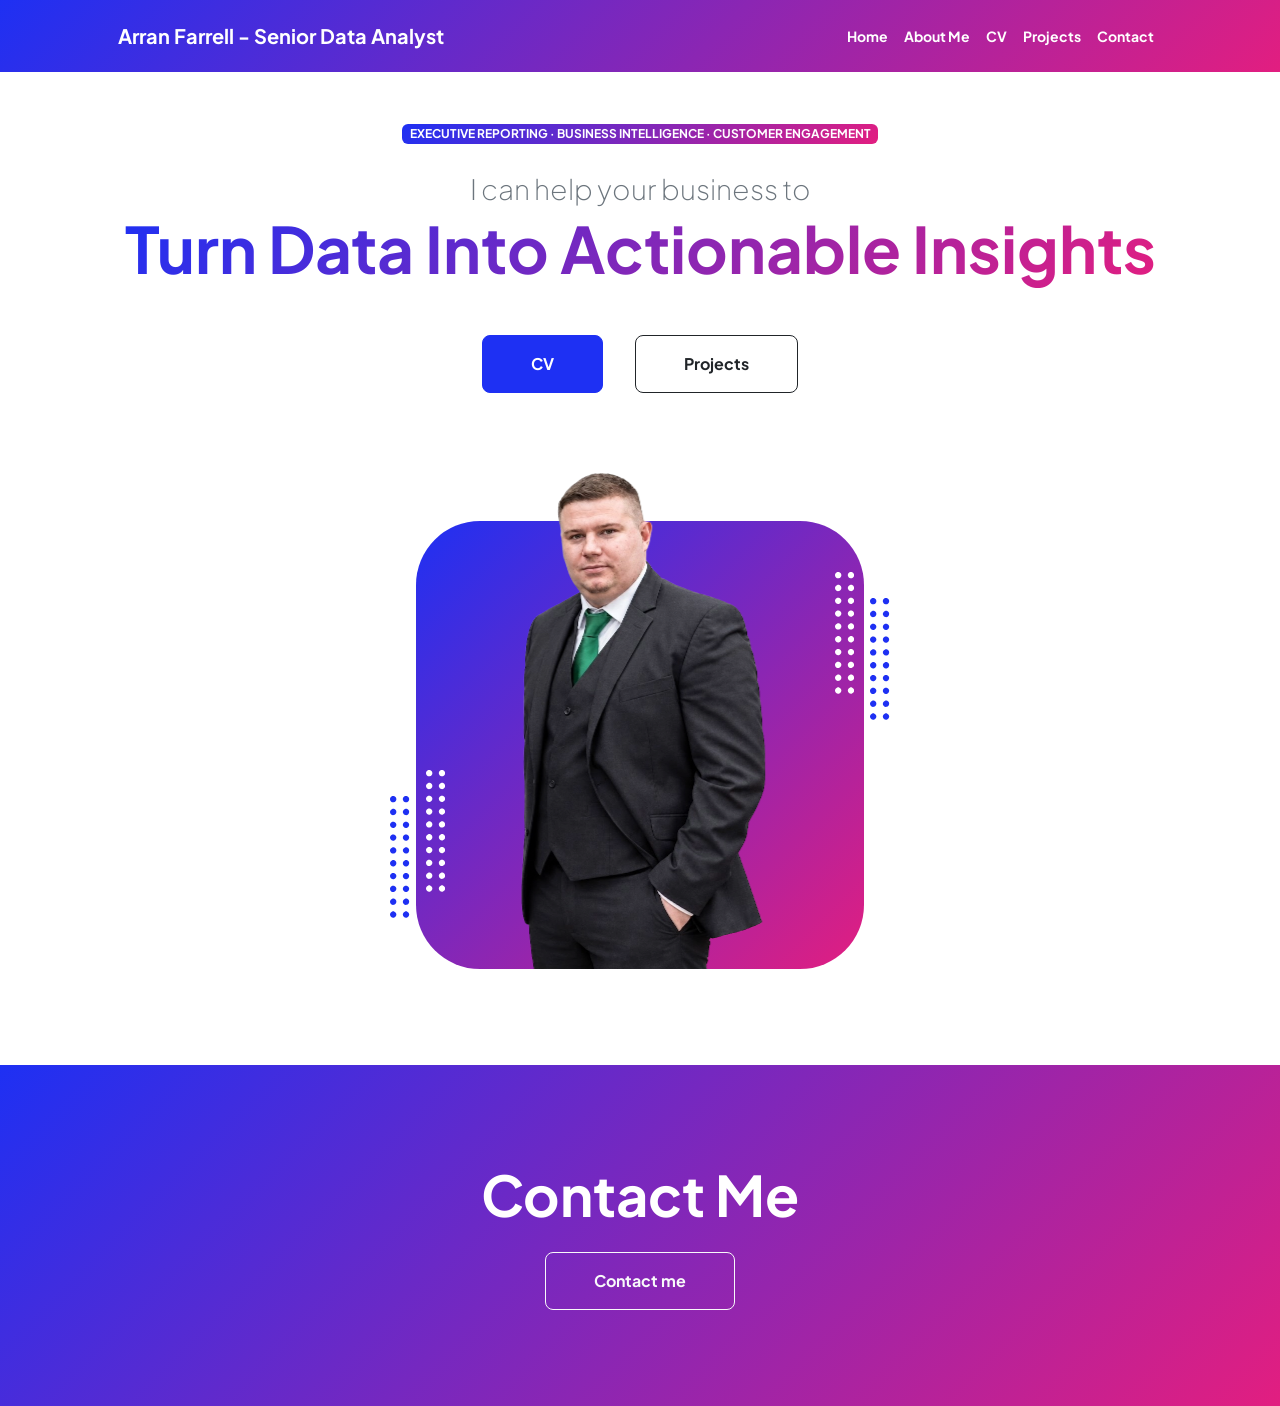
==== index.html @ 047efb30 "Phone fix" ====
<!DOCTYPE html>
<html lang="en">
    <head>
        <meta charset="utf-8" />
        <meta name="viewport" content="width=device-width, initial-scale=1, shrink-to-fit=no" />
        <meta name="description" content="" />
        <meta name="author" content="" />
        <title>Arran Farrell - Senior Data Analyst</title>
        <!-- Favicon-->
        <link rel="icon" type="image/x-icon" href="assets/favicon.ico" />
        <!-- Custom Google font-->
        <link rel="preconnect" href="https://fonts.googleapis.com" />
        <link rel="preconnect" href="https://fonts.gstatic.com" crossorigin />
        <link href="https://fonts.googleapis.com/css2?family=Plus+Jakarta+Sans:wght@100;200;300;400;500;600;700;800;900&amp;display=swap" rel="stylesheet" />
        <!-- Bootstrap icons-->
        <link href="https://cdn.jsdelivr.net/npm/bootstrap-icons@1.8.1/font/bootstrap-icons.css" rel="stylesheet" />
        <!-- Core theme CSS (includes Bootstrap)-->
        <link href="css/styles.css" rel="stylesheet" />
    </head>
    <body class="d-flex flex-column h-100">
        <main class="flex-shrink-0">
            <!-- Navigation-->
            <nav class="navbar navbar-expand-lg navbar-light bg-white py-3">
                <div class="container px-5">
                    <a class="navbar-brand" href="index.html"><span class="fw-bolder text-white">Arran Farrell - Senior Data Analyst</span></a>
                    <button class="navbar-toggler" type="button" data-bs-toggle="collapse" data-bs-target="#navbarSupportedContent" aria-controls="navbarSupportedContent" aria-expanded="false" aria-label="Toggle navigation"><span class="navbar-toggler-icon"></span></button>
                    <div class="collapse navbar-collapse" id="navbarSupportedContent">
                        <ul class="navbar-nav ms-auto mb-2 mb-lg-0 small fw-bolder">
                            <li class="nav-item"><a class="nav-link" href="index.html">Home</a></li>
                            <li class="nav-item"><a class="nav-link" href="About Me.html">About Me</a></li>
                            <li class="nav-item"><a class="nav-link" href="cv.html">CV</a></li>
                            <li class="nav-item"><a class="nav-link" href="projects.html">Projects</a></li>
                            <li class="nav-item"><a class="nav-link" href="contact.html">Contact</a></li>
                        </ul>
                    </div>
                </div>
            </nav>
            <!-- Header-->
            <header class="py-5">
                <div class="container px-5 pb-5">
                    <div class="row gx-5 align-items-center">
                        <div class="col-xxl-5">
                            <!-- Header text content-->
                            <div class="text-center text-xxl-start">
                                <div class="badge bg-gradient-primary-to-secondary text-white mb-4 text-wrap"><div class="text-uppercase">Executive Reporting &middot; Business Intelligence &middot; Customer Engagement</div></div>
                                <div class="fs-3 fw-light text-muted">I can help your business to</div>
                                <h1 class="display-3 fw-bolder mb-5"><span class="text-gradient d-inline">Turn Data Into Actionable Insights</span></h1>
                                <div class="d-grid gap-3 d-sm-flex justify-content-sm-center justify-content-xxl-start mb-3">
                                    <a class="btn btn-primary btn-lg px-5 py-3 me-sm-3 fs-6 fw-bolder" href="cv.html">CV</a>
                                    <a class="btn btn-outline-dark btn-lg px-5 py-3 fs-6 fw-bolder" href="projects.html">Projects</a>
                                </div>
                            </div>
                        </div>
                        <div class="col-xxl-7">
                            <!-- Header profile picture-->
                            <div class="d-flex justify-content-center mt-5 mt-xxl-0">
                                <div class="profile bg-gradient-primary-to-secondary">
                                    <!-- TIP: For best results, use a photo with a transparent background like the demo example below-->
                                    <!-- Watch a tutorial on how to do this on YouTube (link)-->
                                    <img class="profile-img" src="assets/profile.png" alt="..." />
                                    <div class="dots-1">
                                        <!-- SVG Dots-->
                                        <svg version="1.1" xmlns="http://www.w3.org/2000/svg" xmlns:xlink="http://www.w3.org/1999/xlink" x="0px" y="0px" viewBox="0 0 191.6 1215.4" style="enable-background: new 0 0 191.6 1215.4" xml:space="preserve">
                                            <g transform="translate(0.000000,1280.000000) scale(0.100000,-0.100000)">
                                                <path d="M227.7,12788.6c-105-35-200-141-222-248c-43-206,163-412,369-369c155,32,275,190,260,339c-11,105-90,213-190,262        C383.7,12801.6,289.7,12808.6,227.7,12788.6z"></path>
                                                <path d="M1507.7,12788.6c-151-50-253-216-222-362c25-119,136-230,254-255c194-41,395,142,375,339c-11,105-90,213-190,262        C1663.7,12801.6,1569.7,12808.6,1507.7,12788.6z"></path>
                                                <path d="M227.7,11508.6c-105-35-200-141-222-248c-43-206,163-412,369-369c155,32,275,190,260,339c-11,105-90,213-190,262        C383.7,11521.6,289.7,11528.6,227.7,11508.6z"></path>
                                                <path d="M1507.7,11508.6c-151-50-253-216-222-362c25-119,136-230,254-255c194-41,395,142,375,339c-11,105-90,213-190,262        C1663.7,11521.6,1569.7,11528.6,1507.7,11508.6z"></path>
                                                <path d="M227.7,10228.6c-105-35-200-141-222-248c-43-206,163-412,369-369c155,32,275,190,260,339c-11,105-90,213-190,262        C383.7,10241.6,289.7,10248.6,227.7,10228.6z"></path>
                                                <path d="M1507.7,10228.6c-105-35-200-141-222-248c-43-206,163-412,369-369c155,32,275,190,260,339c-11,105-90,213-190,262        C1663.7,10241.6,1569.7,10248.6,1507.7,10228.6z"></path>
                                                <path d="M227.7,8948.6c-105-35-200-141-222-248c-43-206,163-412,369-369c155,32,275,190,260,339c-11,105-90,213-190,262        C383.7,8961.6,289.7,8968.6,227.7,8948.6z"></path>
                                                <path d="M1507.7,8948.6c-105-35-200-141-222-248c-43-206,163-412,369-369c155,32,275,190,260,339c-11,105-90,213-190,262        C1663.7,8961.6,1569.7,8968.6,1507.7,8948.6z"></path>
                                                <path d="M227.7,7668.6c-105-35-200-141-222-248c-43-206,163-412,369-369c155,32,275,190,260,339c-11,105-90,213-190,262        C383.7,7681.6,289.7,7688.6,227.7,7668.6z"></path>
                                                <path d="M1507.7,7668.6c-105-35-200-141-222-248c-43-206,163-412,369-369c155,32,275,190,260,339c-11,105-90,213-190,262        C1663.7,7681.6,1569.7,7688.6,1507.7,7668.6z"></path>
                                                <path d="M227.7,6388.6c-105-35-200-141-222-248c-43-206,163-412,369-369c155,32,275,190,260,339c-11,105-90,213-190,262        C383.7,6401.6,289.7,6408.6,227.7,6388.6z"></path>
                                                <path d="M1507.7,6388.6c-105-35-200-141-222-248c-43-206,163-412,369-369c155,32,275,190,260,339c-11,105-90,213-190,262        C1663.7,6401.6,1569.7,6408.6,1507.7,6388.6z"></path>
                                                <path d="M227.7,5108.6c-105-35-200-141-222-248c-43-206,163-412,369-369c155,32,275,190,260,339c-11,105-90,213-190,262        C383.7,5121.6,289.7,5128.6,227.7,5108.6z"></path>
                                                <path d="M1507.7,5108.6c-105-35-200-141-222-248c-43-206,163-412,369-369c155,32,275,190,260,339c-11,105-90,213-190,262        C1663.7,5121.6,1569.7,5128.6,1507.7,5108.6z"></path>
                                                <path d="M227.7,3828.6c-105-35-200-141-222-248c-43-206,163-412,369-369c155,32,275,190,260,339c-11,105-90,213-190,262        C383.7,3841.6,289.7,3848.6,227.7,3828.6z"></path>
                                                <path d="M1507.7,3828.6c-105-35-200-141-222-248c-43-206,163-412,369-369c155,32,275,190,260,339c-11,105-90,213-190,262        C1663.7,3841.6,1569.7,3848.6,1507.7,3828.6z"></path>
                                                <path d="M227.7,2548.6c-105-35-200-141-222-248c-43-206,163-412,369-369c155,32,275,190,260,339c-11,105-90,213-190,262        C383.7,2561.6,289.7,2568.6,227.7,2548.6z"></path>
                                                <path d="M1507.7,2548.6c-105-35-200-141-222-248c-43-206,163-412,369-369c155,32,275,190,260,339c-11,105-90,213-190,262        C1663.7,2561.6,1569.7,2568.6,1507.7,2548.6z"></path>
                                                <path d="M227.7,1268.6c-105-35-200-141-222-248c-43-206,163-412,369-369c155,32,275,190,260,339c-11,105-90,213-190,262        C383.7,1281.6,289.7,1288.6,227.7,1268.6z"></path>
                                                <path d="M1507.7,1268.6c-105-35-200-141-222-248c-43-206,163-412,369-369c155,32,275,190,260,339c-11,105-90,213-190,262        C1663.7,1281.6,1569.7,1288.6,1507.7,1268.6z"></path>
                                            </g>
                                        </svg>
                                        <!-- END of SVG dots-->
                                    </div>
                                    <div class="dots-2">
                                        <!-- SVG Dots-->
                                        <svg version="1.1" xmlns="http://www.w3.org/2000/svg" xmlns:xlink="http://www.w3.org/1999/xlink" x="0px" y="0px" viewBox="0 0 191.6 1215.4" style="enable-background: new 0 0 191.6 1215.4" xml:space="preserve">
                                            <g transform="translate(0.000000,1280.000000) scale(0.100000,-0.100000)">
                                                <path d="M227.7,12788.6c-105-35-200-141-222-248c-43-206,163-412,369-369c155,32,275,190,260,339c-11,105-90,213-190,262        C383.7,12801.6,289.7,12808.6,227.7,12788.6z"></path>
                                                <path d="M1507.7,12788.6c-151-50-253-216-222-362c25-119,136-230,254-255c194-41,395,142,375,339c-11,105-90,213-190,262        C1663.7,12801.6,1569.7,12808.6,1507.7,12788.6z"></path>
                                                <path d="M227.7,11508.6c-105-35-200-141-222-248c-43-206,163-412,369-369c155,32,275,190,260,339c-11,105-90,213-190,262        C383.7,11521.6,289.7,11528.6,227.7,11508.6z"></path>
                                                <path d="M1507.7,11508.6c-151-50-253-216-222-362c25-119,136-230,254-255c194-41,395,142,375,339c-11,105-90,213-190,262        C1663.7,11521.6,1569.7,11528.6,1507.7,11508.6z"></path>
                                                <path d="M227.7,10228.6c-105-35-200-141-222-248c-43-206,163-412,369-369c155,32,275,190,260,339c-11,105-90,213-190,262        C383.7,10241.6,289.7,10248.6,227.7,10228.6z"></path>
                                                <path d="M1507.7,10228.6c-105-35-200-141-222-248c-43-206,163-412,369-369c155,32,275,190,260,339c-11,105-90,213-190,262        C1663.7,10241.6,1569.7,10248.6,1507.7,10228.6z"></path>
                                                <path d="M227.7,8948.6c-105-35-200-141-222-248c-43-206,163-412,369-369c155,32,275,190,260,339c-11,105-90,213-190,262        C383.7,8961.6,289.7,8968.6,227.7,8948.6z"></path>
                                                <path d="M1507.7,8948.6c-105-35-200-141-222-248c-43-206,163-412,369-369c155,32,275,190,260,339c-11,105-90,213-190,262        C1663.7,8961.6,1569.7,8968.6,1507.7,8948.6z"></path>
                                                <path d="M227.7,7668.6c-105-35-200-141-222-248c-43-206,163-412,369-369c155,32,275,190,260,339c-11,105-90,213-190,262        C383.7,7681.6,289.7,7688.6,227.7,7668.6z"></path>
                                                <path d="M1507.7,7668.6c-105-35-200-141-222-248c-43-206,163-412,369-369c155,32,275,190,260,339c-11,105-90,213-190,262        C1663.7,7681.6,1569.7,7688.6,1507.7,7668.6z"></path>
                                                <path d="M227.7,6388.6c-105-35-200-141-222-248c-43-206,163-412,369-369c155,32,275,190,260,339c-11,105-90,213-190,262        C383.7,6401.6,289.7,6408.6,227.7,6388.6z"></path>
                                                <path d="M1507.7,6388.6c-105-35-200-141-222-248c-43-206,163-412,369-369c155,32,275,190,260,339c-11,105-90,213-190,262        C1663.7,6401.6,1569.7,6408.6,1507.7,6388.6z"></path>
                                                <path d="M227.7,5108.6c-105-35-200-141-222-248c-43-206,163-412,369-369c155,32,275,190,260,339c-11,105-90,213-190,262        C383.7,5121.6,289.7,5128.6,227.7,5108.6z"></path>
                                                <path d="M1507.7,5108.6c-105-35-200-141-222-248c-43-206,163-412,369-369c155,32,275,190,260,339c-11,105-90,213-190,262        C1663.7,5121.6,1569.7,5128.6,1507.7,5108.6z"></path>
                                                <path d="M227.7,3828.6c-105-35-200-141-222-248c-43-206,163-412,369-369c155,32,275,190,260,339c-11,105-90,213-190,262        C383.7,3841.6,289.7,3848.6,227.7,3828.6z"></path>
                                                <path d="M1507.7,3828.6c-105-35-200-141-222-248c-43-206,163-412,369-369c155,32,275,190,260,339c-11,105-90,213-190,262        C1663.7,3841.6,1569.7,3848.6,1507.7,3828.6z"></path>
                                                <path d="M227.7,2548.6c-105-35-200-141-222-248c-43-206,163-412,369-369c155,32,275,190,260,339c-11,105-90,213-190,262        C383.7,2561.6,289.7,2568.6,227.7,2548.6z"></path>
                                                <path d="M1507.7,2548.6c-105-35-200-141-222-248c-43-206,163-412,369-369c155,32,275,190,260,339c-11,105-90,213-190,262        C1663.7,2561.6,1569.7,2568.6,1507.7,2548.6z"></path>
                                                <path d="M227.7,1268.6c-105-35-200-141-222-248c-43-206,163-412,369-369c155,32,275,190,260,339c-11,105-90,213-190,262        C383.7,1281.6,289.7,1288.6,227.7,1268.6z"></path>
                                                <path d="M1507.7,1268.6c-105-35-200-141-222-248c-43-206,163-412,369-369c155,32,275,190,260,339c-11,105-90,213-190,262        C1663.7,1281.6,1569.7,1288.6,1507.7,1268.6z"></path>
                                            </g>
                                        </svg>
                                        <!-- END of SVG dots-->
                                    </div>
                                    <div class="dots-3">
                                        <!-- SVG Dots-->
                                        <svg version="1.1" xmlns="http://www.w3.org/2000/svg" xmlns:xlink="http://www.w3.org/1999/xlink" x="0px" y="0px" viewBox="0 0 191.6 1215.4" style="enable-background: new 0 0 191.6 1215.4" xml:space="preserve">
                                            <g transform="translate(0.000000,1280.000000) scale(0.100000,-0.100000)">
                                                <path d="M227.7,12788.6c-105-35-200-141-222-248c-43-206,163-412,369-369c155,32,275,190,260,339c-11,105-90,213-190,262        C383.7,12801.6,289.7,12808.6,227.7,12788.6z"></path>
                                                <path d="M1507.7,12788.6c-151-50-253-216-222-362c25-119,136-230,254-255c194-41,395,142,375,339c-11,105-90,213-190,262        C1663.7,12801.6,1569.7,12808.6,1507.7,12788.6z"></path>
                                                <path d="M227.7,11508.6c-105-35-200-141-222-248c-43-206,163-412,369-369c155,32,275,190,260,339c-11,105-90,213-190,262        C383.7,11521.6,289.7,11528.6,227.7,11508.6z"></path>
                                                <path d="M1507.7,11508.6c-151-50-253-216-222-362c25-119,136-230,254-255c194-41,395,142,375,339c-11,105-90,213-190,262        C1663.7,11521.6,1569.7,11528.6,1507.7,11508.6z"></path>
                                                <path d="M227.7,10228.6c-105-35-200-141-222-248c-43-206,163-412,369-369c155,32,275,190,260,339c-11,105-90,213-190,262        C383.7,10241.6,289.7,10248.6,227.7,10228.6z"></path>
                                                <path d="M1507.7,10228.6c-105-35-200-141-222-248c-43-206,163-412,369-369c155,32,275,190,260,339c-11,105-90,213-190,262        C1663.7,10241.6,1569.7,10248.6,1507.7,10228.6z"></path>
                                                <path d="M227.7,8948.6c-105-35-200-141-222-248c-43-206,163-412,369-369c155,32,275,190,260,339c-11,105-90,213-190,262        C383.7,8961.6,289.7,8968.6,227.7,8948.6z"></path>
                                                <path d="M1507.7,8948.6c-105-35-200-141-222-248c-43-206,163-412,369-369c155,32,275,190,260,339c-11,105-90,213-190,262        C1663.7,8961.6,1569.7,8968.6,1507.7,8948.6z"></path>
                                                <path d="M227.7,7668.6c-105-35-200-141-222-248c-43-206,163-412,369-369c155,32,275,190,260,339c-11,105-90,213-190,262        C383.7,7681.6,289.7,7688.6,227.7,7668.6z"></path>
                                                <path d="M1507.7,7668.6c-105-35-200-141-222-248c-43-206,163-412,369-369c155,32,275,190,260,339c-11,105-90,213-190,262        C1663.7,7681.6,1569.7,7688.6,1507.7,7668.6z"></path>
                                                <path d="M227.7,6388.6c-105-35-200-141-222-248c-43-206,163-412,369-369c155,32,275,190,260,339c-11,105-90,213-190,262        C383.7,6401.6,289.7,6408.6,227.7,6388.6z"></path>
                                                <path d="M1507.7,6388.6c-105-35-200-141-222-248c-43-206,163-412,369-369c155,32,275,190,260,339c-11,105-90,213-190,262        C1663.7,6401.6,1569.7,6408.6,1507.7,6388.6z"></path>
                                                <path d="M227.7,5108.6c-105-35-200-141-222-248c-43-206,163-412,369-369c155,32,275,190,260,339c-11,105-90,213-190,262        C383.7,5121.6,289.7,5128.6,227.7,5108.6z"></path>
                                                <path d="M1507.7,5108.6c-105-35-200-141-222-248c-43-206,163-412,369-369c155,32,275,190,260,339c-11,105-90,213-190,262        C1663.7,5121.6,1569.7,5128.6,1507.7,5108.6z"></path>
                                                <path d="M227.7,3828.6c-105-35-200-141-222-248c-43-206,163-412,369-369c155,32,275,190,260,339c-11,105-90,213-190,262        C383.7,3841.6,289.7,3848.6,227.7,3828.6z"></path>
                                                <path d="M1507.7,3828.6c-105-35-200-141-222-248c-43-206,163-412,369-369c155,32,275,190,260,339c-11,105-90,213-190,262        C1663.7,3841.6,1569.7,3848.6,1507.7,3828.6z"></path>
                                                <path d="M227.7,2548.6c-105-35-200-141-222-248c-43-206,163-412,369-369c155,32,275,190,260,339c-11,105-90,213-190,262        C383.7,2561.6,289.7,2568.6,227.7,2548.6z"></path>
                                                <path d="M1507.7,2548.6c-105-35-200-141-222-248c-43-206,163-412,369-369c155,32,275,190,260,339c-11,105-90,213-190,262        C1663.7,2561.6,1569.7,2568.6,1507.7,2548.6z"></path>
                                                <path d="M227.7,1268.6c-105-35-200-141-222-248c-43-206,163-412,369-369c155,32,275,190,260,339c-11,105-90,213-190,262        C383.7,1281.6,289.7,1288.6,227.7,1268.6z"></path>
                                                <path d="M1507.7,1268.6c-105-35-200-141-222-248c-43-206,163-412,369-369c155,32,275,190,260,339c-11,105-90,213-190,262        C1663.7,1281.6,1569.7,1288.6,1507.7,1268.6z"></path>
                                            </g>
                                        </svg>
                                        <!-- END of SVG dots-->
                                    </div>
                                    <div class="dots-4">
                                        <!-- SVG Dots-->
                                        <svg version="1.1" xmlns="http://www.w3.org/2000/svg" xmlns:xlink="http://www.w3.org/1999/xlink" x="0px" y="0px" viewBox="0 0 191.6 1215.4" style="enable-background: new 0 0 191.6 1215.4" xml:space="preserve">
                                            <g transform="translate(0.000000,1280.000000) scale(0.100000,-0.100000)">
                                                <path d="M227.7,12788.6c-105-35-200-141-222-248c-43-206,163-412,369-369c155,32,275,190,260,339c-11,105-90,213-190,262        C383.7,12801.6,289.7,12808.6,227.7,12788.6z"></path>
                                                <path d="M1507.7,12788.6c-151-50-253-216-222-362c25-119,136-230,254-255c194-41,395,142,375,339c-11,105-90,213-190,262        C1663.7,12801.6,1569.7,12808.6,1507.7,12788.6z"></path>
                                                <path d="M227.7,11508.6c-105-35-200-141-222-248c-43-206,163-412,369-369c155,32,275,190,260,339c-11,105-90,213-190,262        C383.7,11521.6,289.7,11528.6,227.7,11508.6z"></path>
                                                <path d="M1507.7,11508.6c-151-50-253-216-222-362c25-119,136-230,254-255c194-41,395,142,375,339c-11,105-90,213-190,262        C1663.7,11521.6,1569.7,11528.6,1507.7,11508.6z"></path>
                                                <path d="M227.7,10228.6c-105-35-200-141-222-248c-43-206,163-412,369-369c155,32,275,190,260,339c-11,105-90,213-190,262        C383.7,10241.6,289.7,10248.6,227.7,10228.6z"></path>
                                                <path d="M1507.7,10228.6c-105-35-200-141-222-248c-43-206,163-412,369-369c155,32,275,190,260,339c-11,105-90,213-190,262        C1663.7,10241.6,1569.7,10248.6,1507.7,10228.6z"></path>
                                                <path d="M227.7,8948.6c-105-35-200-141-222-248c-43-206,163-412,369-369c155,32,275,190,260,339c-11,105-90,213-190,262        C383.7,8961.6,289.7,8968.6,227.7,8948.6z"></path>
                                                <path d="M1507.7,8948.6c-105-35-200-141-222-248c-43-206,163-412,369-369c155,32,275,190,260,339c-11,105-90,213-190,262        C1663.7,8961.6,1569.7,8968.6,1507.7,8948.6z"></path>
                                                <path d="M227.7,7668.6c-105-35-200-141-222-248c-43-206,163-412,369-369c155,32,275,190,260,339c-11,105-90,213-190,262        C383.7,7681.6,289.7,7688.6,227.7,7668.6z"></path>
                                                <path d="M1507.7,7668.6c-105-35-200-141-222-248c-43-206,163-412,369-369c155,32,275,190,260,339c-11,105-90,213-190,262        C1663.7,7681.6,1569.7,7688.6,1507.7,7668.6z"></path>
                                                <path d="M227.7,6388.6c-105-35-200-141-222-248c-43-206,163-412,369-369c155,32,275,190,260,339c-11,105-90,213-190,262        C383.7,6401.6,289.7,6408.6,227.7,6388.6z"></path>
                                                <path d="M1507.7,6388.6c-105-35-200-141-222-248c-43-206,163-412,369-369c155,32,275,190,260,339c-11,105-90,213-190,262        C1663.7,6401.6,1569.7,6408.6,1507.7,6388.6z"></path>
                                                <path d="M227.7,5108.6c-105-35-200-141-222-248c-43-206,163-412,369-369c155,32,275,190,260,339c-11,105-90,213-190,262        C383.7,5121.6,289.7,5128.6,227.7,5108.6z"></path>
                                                <path d="M1507.7,5108.6c-105-35-200-141-222-248c-43-206,163-412,369-369c155,32,275,190,260,339c-11,105-90,213-190,262        C1663.7,5121.6,1569.7,5128.6,1507.7,5108.6z"></path>
                                                <path d="M227.7,3828.6c-105-35-200-141-222-248c-43-206,163-412,369-369c155,32,275,190,260,339c-11,105-90,213-190,262        C383.7,3841.6,289.7,3848.6,227.7,3828.6z"></path>
                                                <path d="M1507.7,3828.6c-105-35-200-141-222-248c-43-206,163-412,369-369c155,32,275,190,260,339c-11,105-90,213-190,262        C1663.7,3841.6,1569.7,3848.6,1507.7,3828.6z"></path>
                                                <path d="M227.7,2548.6c-105-35-200-141-222-248c-43-206,163-412,369-369c155,32,275,190,260,339c-11,105-90,213-190,262        C383.7,2561.6,289.7,2568.6,227.7,2548.6z"></path>
                                                <path d="M1507.7,2548.6c-105-35-200-141-222-248c-43-206,163-412,369-369c155,32,275,190,260,339c-11,105-90,213-190,262        C1663.7,2561.6,1569.7,2568.6,1507.7,2548.6z"></path>
                                                <path d="M227.7,1268.6c-105-35-200-141-222-248c-43-206,163-412,369-369c155,32,275,190,260,339c-11,105-90,213-190,262        C383.7,1281.6,289.7,1288.6,227.7,1268.6z"></path>
                                                <path d="M1507.7,1268.6c-105-35-200-141-222-248c-43-206,163-412,369-369c155,32,275,190,260,339c-11,105-90,213-190,262        C1663.7,1281.6,1569.7,1288.6,1507.7,1268.6z"></path>
                                            </g>
                                        </svg>
                                        <!-- END of SVG dots-->
                                    </div>
                                </div>
                            </div>
                        </div>
                    </div>
                </div>
            </header>
        
            <!-- Call to action section-->
            <section class="py-5 bg-gradient-primary-to-secondary text-white">
                <div class="container px-5 my-5">
                    <div class="text-center">
                        <h2 class="display-4 fw-bolder mb-4">Contact Me</h2>
                        <a class="btn btn-outline-light btn-lg px-5 py-3 fs-6 fw-bolder" href="contact.html">Contact me</a>
                    </div>
                </div>
            </section>
        </main>
       
        <!-- Bootstrap core JS-->
        <script src="https://cdn.jsdelivr.net/npm/bootstrap@5.2.3/dist/js/bootstrap.bundle.min.js"></script>
        <!-- Core theme JS-->
        <script src="js/scripts.js"></script>
    </body>
</html>
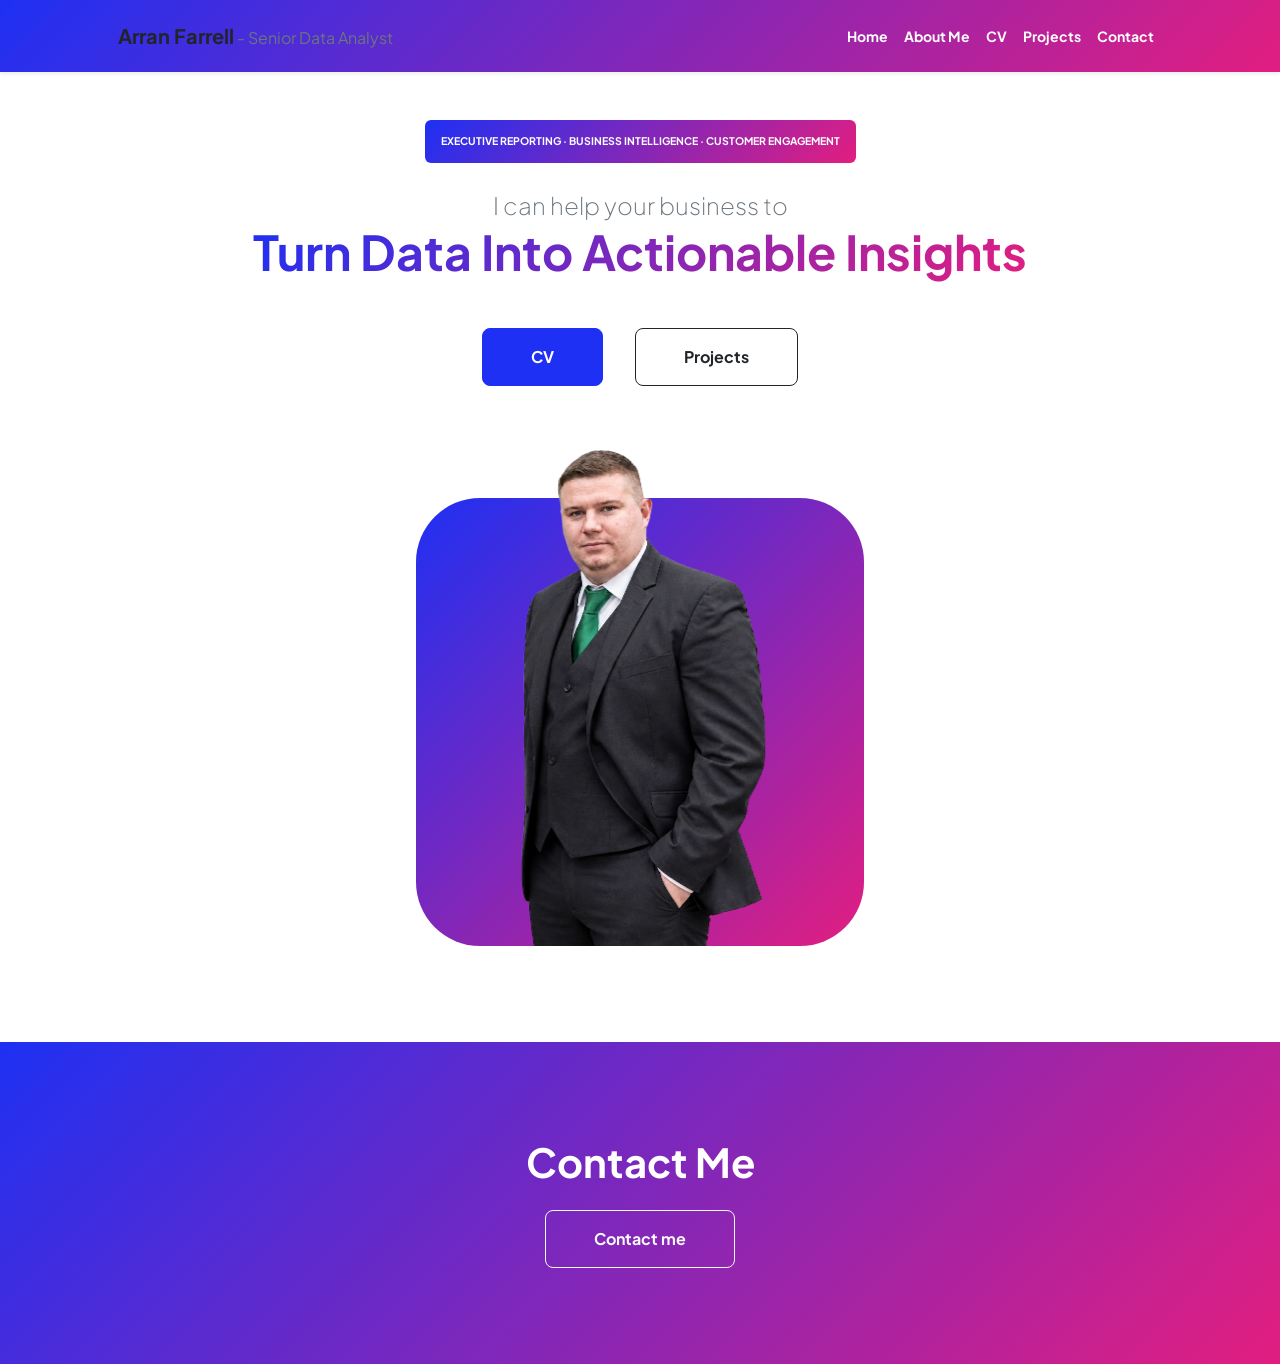
==== commit 00f60355: "Mobile Friendly Changes" ====
--- a/index.html
+++ b/index.html
@@ -3,9 +3,9 @@
     <head>
         <meta charset="utf-8" />
         <meta name="viewport" content="width=device-width, initial-scale=1, shrink-to-fit=no" />
-        <meta name="description" content="" />
-        <meta name="author" content="" />
-        <title>Arran Farrell - Senior Data Analyst</title>
+        <meta name="description" content="Arran Farrell - Senior Data Analyst Portfolio" />
+        <meta name="author" content="Arran Farrell" />
+        <title>Home - Arran Farrell</title>
         <!-- Favicon-->
         <link rel="icon" type="image/x-icon" href="assets/favicon.ico" />
         <!-- Custom Google font-->
@@ -20,156 +20,52 @@
     <body class="d-flex flex-column h-100">
         <main class="flex-shrink-0">
             <!-- Navigation-->
-            <nav class="navbar navbar-expand-lg navbar-light bg-white py-3">
-                <div class="container px-5">
-                    <a class="navbar-brand" href="index.html"><span class="fw-bolder text-white">Arran Farrell - Senior Data Analyst</span></a>
-                    <button class="navbar-toggler" type="button" data-bs-toggle="collapse" data-bs-target="#navbarSupportedContent" aria-controls="navbarSupportedContent" aria-expanded="false" aria-label="Toggle navigation"><span class="navbar-toggler-icon"></span></button>
+            <nav class="navbar navbar-expand-lg navbar-light bg-white py-2 py-lg-3 shadow-sm">
+                <div class="container px-3 px-sm-5">
+                    <a class="navbar-brand text-truncate" style="max-width: 80%;" href="index.html">
+                        <span class="fw-bolder text-dark">Arran Farrell</span>
+                        <span class="d-none d-sm-inline fw-normal text-muted fs-6"> - Senior Data Analyst</span>
+                    </a>
+                    <button class="navbar-toggler ms-auto" type="button" data-bs-toggle="collapse" data-bs-target="#navbarSupportedContent" aria-controls="navbarSupportedContent" aria-expanded="false" aria-label="Toggle navigation">
+                        <span class="navbar-toggler-icon"></span>
+                    </button>
                     <div class="collapse navbar-collapse" id="navbarSupportedContent">
-                        <ul class="navbar-nav ms-auto mb-2 mb-lg-0 small fw-bolder">
-                            <li class="nav-item"><a class="nav-link" href="index.html">Home</a></li>
-                            <li class="nav-item"><a class="nav-link" href="About Me.html">About Me</a></li>
-                            <li class="nav-item"><a class="nav-link" href="cv.html">CV</a></li>
-                            <li class="nav-item"><a class="nav-link" href="projects.html">Projects</a></li>
-                            <li class="nav-item"><a class="nav-link" href="contact.html">Contact</a></li>
+                        <ul class="navbar-nav ms-auto mb-2 mb-lg-0 small fw-bolder text-center text-lg-start pt-3 pt-lg-0">
+                            <li class="nav-item"><a class="nav-link py-2 py-lg-1" href="index.html">Home</a></li>
+                            <li class="nav-item"><a class="nav-link py-2 py-lg-1" href="About Me.html">About Me</a></li>
+                            <li class="nav-item"><a class="nav-link py-2 py-lg-1" href="cv.html">CV</a></li>
+                            <li class="nav-item"><a class="nav-link py-2 py-lg-1" href="projects.html">Projects</a></li>
+                            <li class="nav-item"><a class="nav-link py-2 py-lg-1" href="contact.html">Contact</a></li>
                         </ul>
                     </div>
                 </div>
             </nav>
+
             <!-- Header-->
-            <header class="py-5">
-                <div class="container px-5 pb-5">
-                    <div class="row gx-5 align-items-center">
+            <header class="py-4 py-lg-5">
+                <div class="container px-3 px-sm-5 pb-3 pb-lg-5">
+                    <div class="row gx-lg-5 align-items-center">
                         <div class="col-xxl-5">
                             <!-- Header text content-->
                             <div class="text-center text-xxl-start">
-                                <div class="badge bg-gradient-primary-to-secondary text-white mb-4 text-wrap"><div class="text-uppercase">Executive Reporting &middot; Business Intelligence &middot; Customer Engagement</div></div>
-                                <div class="fs-3 fw-light text-muted">I can help your business to</div>
-                                <h1 class="display-3 fw-bolder mb-5"><span class="text-gradient d-inline">Turn Data Into Actionable Insights</span></h1>
-                                <div class="d-grid gap-3 d-sm-flex justify-content-sm-center justify-content-xxl-start mb-3">
-                                    <a class="btn btn-primary btn-lg px-5 py-3 me-sm-3 fs-6 fw-bolder" href="cv.html">CV</a>
-                                    <a class="btn btn-outline-dark btn-lg px-5 py-3 fs-6 fw-bolder" href="projects.html">Projects</a>
+                                <div class="badge bg-gradient-primary-to-secondary text-white mb-3 mb-md-4 text-wrap p-2 p-md-3">
+                                    <div class="text-uppercase small">Executive Reporting &middot; Business Intelligence &middot; Customer Engagement</div>
+                                </div>
+                                <div class="fs-4 fs-md-3 fw-light text-muted">I can help your business to</div>
+                                <h1 class="display-5 display-md-3 fw-bolder mb-4 mb-md-5">
+                                    <span class="text-gradient d-inline">Turn Data Into Actionable Insights</span>
+                                </h1>
+                                <div class="d-grid gap-2 gap-sm-3 d-sm-flex justify-content-sm-center justify-content-xxl-start mb-4 mb-xxl-0">
+                                    <a class="btn btn-primary btn-lg px-4 px-sm-5 py-3 me-sm-3 fs-6 fw-bolder" href="cv.html">CV</a>
+                                    <a class="btn btn-outline-dark btn-lg px-4 px-sm-5 py-3 fs-6 fw-bolder" href="projects.html">Projects</a>
                                 </div>
                             </div>
                         </div>
                         <div class="col-xxl-7">
                             <!-- Header profile picture-->
-                            <div class="d-flex justify-content-center mt-5 mt-xxl-0">
+                            <div class="d-flex justify-content-center mt-4 mt-xxl-0">
                                 <div class="profile bg-gradient-primary-to-secondary">
-                                    <!-- TIP: For best results, use a photo with a transparent background like the demo example below-->
-                                    <!-- Watch a tutorial on how to do this on YouTube (link)-->
-                                    <img class="profile-img" src="assets/profile.png" alt="..." />
-                                    <div class="dots-1">
-                                        <!-- SVG Dots-->
-                                        <svg version="1.1" xmlns="http://www.w3.org/2000/svg" xmlns:xlink="http://www.w3.org/1999/xlink" x="0px" y="0px" viewBox="0 0 191.6 1215.4" style="enable-background: new 0 0 191.6 1215.4" xml:space="preserve">
-                                            <g transform="translate(0.000000,1280.000000) scale(0.100000,-0.100000)">
-                                                <path d="M227.7,12788.6c-105-35-200-141-222-248c-43-206,163-412,369-369c155,32,275,190,260,339c-11,105-90,213-190,262        C383.7,12801.6,289.7,12808.6,227.7,12788.6z"></path>
-                                                <path d="M1507.7,12788.6c-151-50-253-216-222-362c25-119,136-230,254-255c194-41,395,142,375,339c-11,105-90,213-190,262        C1663.7,12801.6,1569.7,12808.6,1507.7,12788.6z"></path>
-                                                <path d="M227.7,11508.6c-105-35-200-141-222-248c-43-206,163-412,369-369c155,32,275,190,260,339c-11,105-90,213-190,262        C383.7,11521.6,289.7,11528.6,227.7,11508.6z"></path>
-                                                <path d="M1507.7,11508.6c-151-50-253-216-222-362c25-119,136-230,254-255c194-41,395,142,375,339c-11,105-90,213-190,262        C1663.7,11521.6,1569.7,11528.6,1507.7,11508.6z"></path>
-                                                <path d="M227.7,10228.6c-105-35-200-141-222-248c-43-206,163-412,369-369c155,32,275,190,260,339c-11,105-90,213-190,262        C383.7,10241.6,289.7,10248.6,227.7,10228.6z"></path>
-                                                <path d="M1507.7,10228.6c-105-35-200-141-222-248c-43-206,163-412,369-369c155,32,275,190,260,339c-11,105-90,213-190,262        C1663.7,10241.6,1569.7,10248.6,1507.7,10228.6z"></path>
-                                                <path d="M227.7,8948.6c-105-35-200-141-222-248c-43-206,163-412,369-369c155,32,275,190,260,339c-11,105-90,213-190,262        C383.7,8961.6,289.7,8968.6,227.7,8948.6z"></path>
-                                                <path d="M1507.7,8948.6c-105-35-200-141-222-248c-43-206,163-412,369-369c155,32,275,190,260,339c-11,105-90,213-190,262        C1663.7,8961.6,1569.7,8968.6,1507.7,8948.6z"></path>
-                                                <path d="M227.7,7668.6c-105-35-200-141-222-248c-43-206,163-412,369-369c155,32,275,190,260,339c-11,105-90,213-190,262        C383.7,7681.6,289.7,7688.6,227.7,7668.6z"></path>
-                                                <path d="M1507.7,7668.6c-105-35-200-141-222-248c-43-206,163-412,369-369c155,32,275,190,260,339c-11,105-90,213-190,262        C1663.7,7681.6,1569.7,7688.6,1507.7,7668.6z"></path>
-                                                <path d="M227.7,6388.6c-105-35-200-141-222-248c-43-206,163-412,369-369c155,32,275,190,260,339c-11,105-90,213-190,262        C383.7,6401.6,289.7,6408.6,227.7,6388.6z"></path>
-                                                <path d="M1507.7,6388.6c-105-35-200-141-222-248c-43-206,163-412,369-369c155,32,275,190,260,339c-11,105-90,213-190,262        C1663.7,6401.6,1569.7,6408.6,1507.7,6388.6z"></path>
-                                                <path d="M227.7,5108.6c-105-35-200-141-222-248c-43-206,163-412,369-369c155,32,275,190,260,339c-11,105-90,213-190,262        C383.7,5121.6,289.7,5128.6,227.7,5108.6z"></path>
-                                                <path d="M1507.7,5108.6c-105-35-200-141-222-248c-43-206,163-412,369-369c155,32,275,190,260,339c-11,105-90,213-190,262        C1663.7,5121.6,1569.7,5128.6,1507.7,5108.6z"></path>
-                                                <path d="M227.7,3828.6c-105-35-200-141-222-248c-43-206,163-412,369-369c155,32,275,190,260,339c-11,105-90,213-190,262        C383.7,3841.6,289.7,3848.6,227.7,3828.6z"></path>
-                                                <path d="M1507.7,3828.6c-105-35-200-141-222-248c-43-206,163-412,369-369c155,32,275,190,260,339c-11,105-90,213-190,262        C1663.7,3841.6,1569.7,3848.6,1507.7,3828.6z"></path>
-                                                <path d="M227.7,2548.6c-105-35-200-141-222-248c-43-206,163-412,369-369c155,32,275,190,260,339c-11,105-90,213-190,262        C383.7,2561.6,289.7,2568.6,227.7,2548.6z"></path>
-                                                <path d="M1507.7,2548.6c-105-35-200-141-222-248c-43-206,163-412,369-369c155,32,275,190,260,339c-11,105-90,213-190,262        C1663.7,2561.6,1569.7,2568.6,1507.7,2548.6z"></path>
-                                                <path d="M227.7,1268.6c-105-35-200-141-222-248c-43-206,163-412,369-369c155,32,275,190,260,339c-11,105-90,213-190,262        C383.7,1281.6,289.7,1288.6,227.7,1268.6z"></path>
-                                                <path d="M1507.7,1268.6c-105-35-200-141-222-248c-43-206,163-412,369-369c155,32,275,190,260,339c-11,105-90,213-190,262        C1663.7,1281.6,1569.7,1288.6,1507.7,1268.6z"></path>
-                                            </g>
-                                        </svg>
-                                        <!-- END of SVG dots-->
-                                    </div>
-                                    <div class="dots-2">
-                                        <!-- SVG Dots-->
-                                        <svg version="1.1" xmlns="http://www.w3.org/2000/svg" xmlns:xlink="http://www.w3.org/1999/xlink" x="0px" y="0px" viewBox="0 0 191.6 1215.4" style="enable-background: new 0 0 191.6 1215.4" xml:space="preserve">
-                                            <g transform="translate(0.000000,1280.000000) scale(0.100000,-0.100000)">
-                                                <path d="M227.7,12788.6c-105-35-200-141-222-248c-43-206,163-412,369-369c155,32,275,190,260,339c-11,105-90,213-190,262        C383.7,12801.6,289.7,12808.6,227.7,12788.6z"></path>
-                                                <path d="M1507.7,12788.6c-151-50-253-216-222-362c25-119,136-230,254-255c194-41,395,142,375,339c-11,105-90,213-190,262        C1663.7,12801.6,1569.7,12808.6,1507.7,12788.6z"></path>
-                                                <path d="M227.7,11508.6c-105-35-200-141-222-248c-43-206,163-412,369-369c155,32,275,190,260,339c-11,105-90,213-190,262        C383.7,11521.6,289.7,11528.6,227.7,11508.6z"></path>
-                                                <path d="M1507.7,11508.6c-151-50-253-216-222-362c25-119,136-230,254-255c194-41,395,142,375,339c-11,105-90,213-190,262        C1663.7,11521.6,1569.7,11528.6,1507.7,11508.6z"></path>
-                                                <path d="M227.7,10228.6c-105-35-200-141-222-248c-43-206,163-412,369-369c155,32,275,190,260,339c-11,105-90,213-190,262        C383.7,10241.6,289.7,10248.6,227.7,10228.6z"></path>
-                                                <path d="M1507.7,10228.6c-105-35-200-141-222-248c-43-206,163-412,369-369c155,32,275,190,260,339c-11,105-90,213-190,262        C1663.7,10241.6,1569.7,10248.6,1507.7,10228.6z"></path>
-                                                <path d="M227.7,8948.6c-105-35-200-141-222-248c-43-206,163-412,369-369c155,32,275,190,260,339c-11,105-90,213-190,262        C383.7,8961.6,289.7,8968.6,227.7,8948.6z"></path>
-                                                <path d="M1507.7,8948.6c-105-35-200-141-222-248c-43-206,163-412,369-369c155,32,275,190,260,339c-11,105-90,213-190,262        C1663.7,8961.6,1569.7,8968.6,1507.7,8948.6z"></path>
-                                                <path d="M227.7,7668.6c-105-35-200-141-222-248c-43-206,163-412,369-369c155,32,275,190,260,339c-11,105-90,213-190,262        C383.7,7681.6,289.7,7688.6,227.7,7668.6z"></path>
-                                                <path d="M1507.7,7668.6c-105-35-200-141-222-248c-43-206,163-412,369-369c155,32,275,190,260,339c-11,105-90,213-190,262        C1663.7,7681.6,1569.7,7688.6,1507.7,7668.6z"></path>
-                                                <path d="M227.7,6388.6c-105-35-200-141-222-248c-43-206,163-412,369-369c155,32,275,190,260,339c-11,105-90,213-190,262        C383.7,6401.6,289.7,6408.6,227.7,6388.6z"></path>
-                                                <path d="M1507.7,6388.6c-105-35-200-141-222-248c-43-206,163-412,369-369c155,32,275,190,260,339c-11,105-90,213-190,262        C1663.7,6401.6,1569.7,6408.6,1507.7,6388.6z"></path>
-                                                <path d="M227.7,5108.6c-105-35-200-141-222-248c-43-206,163-412,369-369c155,32,275,190,260,339c-11,105-90,213-190,262        C383.7,5121.6,289.7,5128.6,227.7,5108.6z"></path>
-                                                <path d="M1507.7,5108.6c-105-35-200-141-222-248c-43-206,163-412,369-369c155,32,275,190,260,339c-11,105-90,213-190,262        C1663.7,5121.6,1569.7,5128.6,1507.7,5108.6z"></path>
-                                                <path d="M227.7,3828.6c-105-35-200-141-222-248c-43-206,163-412,369-369c155,32,275,190,260,339c-11,105-90,213-190,262        C383.7,3841.6,289.7,3848.6,227.7,3828.6z"></path>
-                                                <path d="M1507.7,3828.6c-105-35-200-141-222-248c-43-206,163-412,369-369c155,32,275,190,260,339c-11,105-90,213-190,262        C1663.7,3841.6,1569.7,3848.6,1507.7,3828.6z"></path>
-                                                <path d="M227.7,2548.6c-105-35-200-141-222-248c-43-206,163-412,369-369c155,32,275,190,260,339c-11,105-90,213-190,262        C383.7,2561.6,289.7,2568.6,227.7,2548.6z"></path>
-                                                <path d="M1507.7,2548.6c-105-35-200-141-222-248c-43-206,163-412,369-369c155,32,275,190,260,339c-11,105-90,213-190,262        C1663.7,2561.6,1569.7,2568.6,1507.7,2548.6z"></path>
-                                                <path d="M227.7,1268.6c-105-35-200-141-222-248c-43-206,163-412,369-369c155,32,275,190,260,339c-11,105-90,213-190,262        C383.7,1281.6,289.7,1288.6,227.7,1268.6z"></path>
-                                                <path d="M1507.7,1268.6c-105-35-200-141-222-248c-43-206,163-412,369-369c155,32,275,190,260,339c-11,105-90,213-190,262        C1663.7,1281.6,1569.7,1288.6,1507.7,1268.6z"></path>
-                                            </g>
-                                        </svg>
-                                        <!-- END of SVG dots-->
-                                    </div>
-                                    <div class="dots-3">
-                                        <!-- SVG Dots-->
-                                        <svg version="1.1" xmlns="http://www.w3.org/2000/svg" xmlns:xlink="http://www.w3.org/1999/xlink" x="0px" y="0px" viewBox="0 0 191.6 1215.4" style="enable-background: new 0 0 191.6 1215.4" xml:space="preserve">
-                                            <g transform="translate(0.000000,1280.000000) scale(0.100000,-0.100000)">
-                                                <path d="M227.7,12788.6c-105-35-200-141-222-248c-43-206,163-412,369-369c155,32,275,190,260,339c-11,105-90,213-190,262        C383.7,12801.6,289.7,12808.6,227.7,12788.6z"></path>
-                                                <path d="M1507.7,12788.6c-151-50-253-216-222-362c25-119,136-230,254-255c194-41,395,142,375,339c-11,105-90,213-190,262        C1663.7,12801.6,1569.7,12808.6,1507.7,12788.6z"></path>
-                                                <path d="M227.7,11508.6c-105-35-200-141-222-248c-43-206,163-412,369-369c155,32,275,190,260,339c-11,105-90,213-190,262        C383.7,11521.6,289.7,11528.6,227.7,11508.6z"></path>
-                                                <path d="M1507.7,11508.6c-151-50-253-216-222-362c25-119,136-230,254-255c194-41,395,142,375,339c-11,105-90,213-190,262        C1663.7,11521.6,1569.7,11528.6,1507.7,11508.6z"></path>
-                                                <path d="M227.7,10228.6c-105-35-200-141-222-248c-43-206,163-412,369-369c155,32,275,190,260,339c-11,105-90,213-190,262        C383.7,10241.6,289.7,10248.6,227.7,10228.6z"></path>
-                                                <path d="M1507.7,10228.6c-105-35-200-141-222-248c-43-206,163-412,369-369c155,32,275,190,260,339c-11,105-90,213-190,262        C1663.7,10241.6,1569.7,10248.6,1507.7,10228.6z"></path>
-                                                <path d="M227.7,8948.6c-105-35-200-141-222-248c-43-206,163-412,369-369c155,32,275,190,260,339c-11,105-90,213-190,262        C383.7,8961.6,289.7,8968.6,227.7,8948.6z"></path>
-                                                <path d="M1507.7,8948.6c-105-35-200-141-222-248c-43-206,163-412,369-369c155,32,275,190,260,339c-11,105-90,213-190,262        C1663.7,8961.6,1569.7,8968.6,1507.7,8948.6z"></path>
-                                                <path d="M227.7,7668.6c-105-35-200-141-222-248c-43-206,163-412,369-369c155,32,275,190,260,339c-11,105-90,213-190,262        C383.7,7681.6,289.7,7688.6,227.7,7668.6z"></path>
-                                                <path d="M1507.7,7668.6c-105-35-200-141-222-248c-43-206,163-412,369-369c155,32,275,190,260,339c-11,105-90,213-190,262        C1663.7,7681.6,1569.7,7688.6,1507.7,7668.6z"></path>
-                                                <path d="M227.7,6388.6c-105-35-200-141-222-248c-43-206,163-412,369-369c155,32,275,190,260,339c-11,105-90,213-190,262        C383.7,6401.6,289.7,6408.6,227.7,6388.6z"></path>
-                                                <path d="M1507.7,6388.6c-105-35-200-141-222-248c-43-206,163-412,369-369c155,32,275,190,260,339c-11,105-90,213-190,262        C1663.7,6401.6,1569.7,6408.6,1507.7,6388.6z"></path>
-                                                <path d="M227.7,5108.6c-105-35-200-141-222-248c-43-206,163-412,369-369c155,32,275,190,260,339c-11,105-90,213-190,262        C383.7,5121.6,289.7,5128.6,227.7,5108.6z"></path>
-                                                <path d="M1507.7,5108.6c-105-35-200-141-222-248c-43-206,163-412,369-369c155,32,275,190,260,339c-11,105-90,213-190,262        C1663.7,5121.6,1569.7,5128.6,1507.7,5108.6z"></path>
-                                                <path d="M227.7,3828.6c-105-35-200-141-222-248c-43-206,163-412,369-369c155,32,275,190,260,339c-11,105-90,213-190,262        C383.7,3841.6,289.7,3848.6,227.7,3828.6z"></path>
-                                                <path d="M1507.7,3828.6c-105-35-200-141-222-248c-43-206,163-412,369-369c155,32,275,190,260,339c-11,105-90,213-190,262        C1663.7,3841.6,1569.7,3848.6,1507.7,3828.6z"></path>
-                                                <path d="M227.7,2548.6c-105-35-200-141-222-248c-43-206,163-412,369-369c155,32,275,190,260,339c-11,105-90,213-190,262        C383.7,2561.6,289.7,2568.6,227.7,2548.6z"></path>
-                                                <path d="M1507.7,2548.6c-105-35-200-141-222-248c-43-206,163-412,369-369c155,32,275,190,260,339c-11,105-90,213-190,262        C1663.7,2561.6,1569.7,2568.6,1507.7,2548.6z"></path>
-                                                <path d="M227.7,1268.6c-105-35-200-141-222-248c-43-206,163-412,369-369c155,32,275,190,260,339c-11,105-90,213-190,262        C383.7,1281.6,289.7,1288.6,227.7,1268.6z"></path>
-                                                <path d="M1507.7,1268.6c-105-35-200-141-222-248c-43-206,163-412,369-369c155,32,275,190,260,339c-11,105-90,213-190,262        C1663.7,1281.6,1569.7,1288.6,1507.7,1268.6z"></path>
-                                            </g>
-                                        </svg>
-                                        <!-- END of SVG dots-->
-                                    </div>
-                                    <div class="dots-4">
-                                        <!-- SVG Dots-->
-                                        <svg version="1.1" xmlns="http://www.w3.org/2000/svg" xmlns:xlink="http://www.w3.org/1999/xlink" x="0px" y="0px" viewBox="0 0 191.6 1215.4" style="enable-background: new 0 0 191.6 1215.4" xml:space="preserve">
-                                            <g transform="translate(0.000000,1280.000000) scale(0.100000,-0.100000)">
-                                                <path d="M227.7,12788.6c-105-35-200-141-222-248c-43-206,163-412,369-369c155,32,275,190,260,339c-11,105-90,213-190,262        C383.7,12801.6,289.7,12808.6,227.7,12788.6z"></path>
-                                                <path d="M1507.7,12788.6c-151-50-253-216-222-362c25-119,136-230,254-255c194-41,395,142,375,339c-11,105-90,213-190,262        C1663.7,12801.6,1569.7,12808.6,1507.7,12788.6z"></path>
-                                                <path d="M227.7,11508.6c-105-35-200-141-222-248c-43-206,163-412,369-369c155,32,275,190,260,339c-11,105-90,213-190,262        C383.7,11521.6,289.7,11528.6,227.7,11508.6z"></path>
-                                                <path d="M1507.7,11508.6c-151-50-253-216-222-362c25-119,136-230,254-255c194-41,395,142,375,339c-11,105-90,213-190,262        C1663.7,11521.6,1569.7,11528.6,1507.7,11508.6z"></path>
-                                                <path d="M227.7,10228.6c-105-35-200-141-222-248c-43-206,163-412,369-369c155,32,275,190,260,339c-11,105-90,213-190,262        C383.7,10241.6,289.7,10248.6,227.7,10228.6z"></path>
-                                                <path d="M1507.7,10228.6c-105-35-200-141-222-248c-43-206,163-412,369-369c155,32,275,190,260,339c-11,105-90,213-190,262        C1663.7,10241.6,1569.7,10248.6,1507.7,10228.6z"></path>
-                                                <path d="M227.7,8948.6c-105-35-200-141-222-248c-43-206,163-412,369-369c155,32,275,190,260,339c-11,105-90,213-190,262        C383.7,8961.6,289.7,8968.6,227.7,8948.6z"></path>
-                                                <path d="M1507.7,8948.6c-105-35-200-141-222-248c-43-206,163-412,369-369c155,32,275,190,260,339c-11,105-90,213-190,262        C1663.7,8961.6,1569.7,8968.6,1507.7,8948.6z"></path>
-                                                <path d="M227.7,7668.6c-105-35-200-141-222-248c-43-206,163-412,369-369c155,32,275,190,260,339c-11,105-90,213-190,262        C383.7,7681.6,289.7,7688.6,227.7,7668.6z"></path>
-                                                <path d="M1507.7,7668.6c-105-35-200-141-222-248c-43-206,163-412,369-369c155,32,275,190,260,339c-11,105-90,213-190,262        C1663.7,7681.6,1569.7,7688.6,1507.7,7668.6z"></path>
-                                                <path d="M227.7,6388.6c-105-35-200-141-222-248c-43-206,163-412,369-369c155,32,275,190,260,339c-11,105-90,213-190,262        C383.7,6401.6,289.7,6408.6,227.7,6388.6z"></path>
-                                                <path d="M1507.7,6388.6c-105-35-200-141-222-248c-43-206,163-412,369-369c155,32,275,190,260,339c-11,105-90,213-190,262        C1663.7,6401.6,1569.7,6408.6,1507.7,6388.6z"></path>
-                                                <path d="M227.7,5108.6c-105-35-200-141-222-248c-43-206,163-412,369-369c155,32,275,190,260,339c-11,105-90,213-190,262        C383.7,5121.6,289.7,5128.6,227.7,5108.6z"></path>
-                                                <path d="M1507.7,5108.6c-105-35-200-141-222-248c-43-206,163-412,369-369c155,32,275,190,260,339c-11,105-90,213-190,262        C1663.7,5121.6,1569.7,5128.6,1507.7,5108.6z"></path>
-                                                <path d="M227.7,3828.6c-105-35-200-141-222-248c-43-206,163-412,369-369c155,32,275,190,260,339c-11,105-90,213-190,262        C383.7,3841.6,289.7,3848.6,227.7,3828.6z"></path>
-                                                <path d="M1507.7,3828.6c-105-35-200-141-222-248c-43-206,163-412,369-369c155,32,275,190,260,339c-11,105-90,213-190,262        C1663.7,3841.6,1569.7,3848.6,1507.7,3828.6z"></path>
-                                                <path d="M227.7,2548.6c-105-35-200-141-222-248c-43-206,163-412,369-369c155,32,275,190,260,339c-11,105-90,213-190,262        C383.7,2561.6,289.7,2568.6,227.7,2548.6z"></path>
-                                                <path d="M1507.7,2548.6c-105-35-200-141-222-248c-43-206,163-412,369-369c155,32,275,190,260,339c-11,105-90,213-190,262        C1663.7,2561.6,1569.7,2568.6,1507.7,2548.6z"></path>
-                                                <path d="M227.7,1268.6c-105-35-200-141-222-248c-43-206,163-412,369-369c155,32,275,190,260,339c-11,105-90,213-190,262        C383.7,1281.6,289.7,1288.6,227.7,1268.6z"></path>
-                                                <path d="M1507.7,1268.6c-105-35-200-141-222-248c-43-206,163-412,369-369c155,32,275,190,260,339c-11,105-90,213-190,262        C1663.7,1281.6,1569.7,1288.6,1507.7,1268.6z"></path>
-                                            </g>
-                                        </svg>
-                                        <!-- END of SVG dots-->
-                                    </div>
+                                    <img class="profile-img img-fluid" src="assets/profile.png" alt="Arran Farrell - Senior Data Analyst" />
                                 </div>
                             </div>
                         </div>
@@ -178,11 +74,11 @@
             </header>
         
             <!-- Call to action section-->
-            <section class="py-5 bg-gradient-primary-to-secondary text-white">
-                <div class="container px-5 my-5">
+            <section class="py-4 py-lg-5 bg-gradient-primary-to-secondary text-white">
+                <div class="container px-3 px-sm-5 my-3 my-lg-5">
                     <div class="text-center">
-                        <h2 class="display-4 fw-bolder mb-4">Contact Me</h2>
-                        <a class="btn btn-outline-light btn-lg px-5 py-3 fs-6 fw-bolder" href="contact.html">Contact me</a>
+                        <h2 class="display-6 display-md-4 fw-bolder mb-3 mb-md-4">Contact Me</h2>
+                        <a class="btn btn-outline-light btn-lg px-4 px-sm-5 py-3 fs-6 fw-bolder" href="contact.html">Contact me</a>
                     </div>
                 </div>
             </section>
@@ -193,4 +89,4 @@
         <!-- Core theme JS-->
         <script src="js/scripts.js"></script>
     </body>
-</html>
+</html>
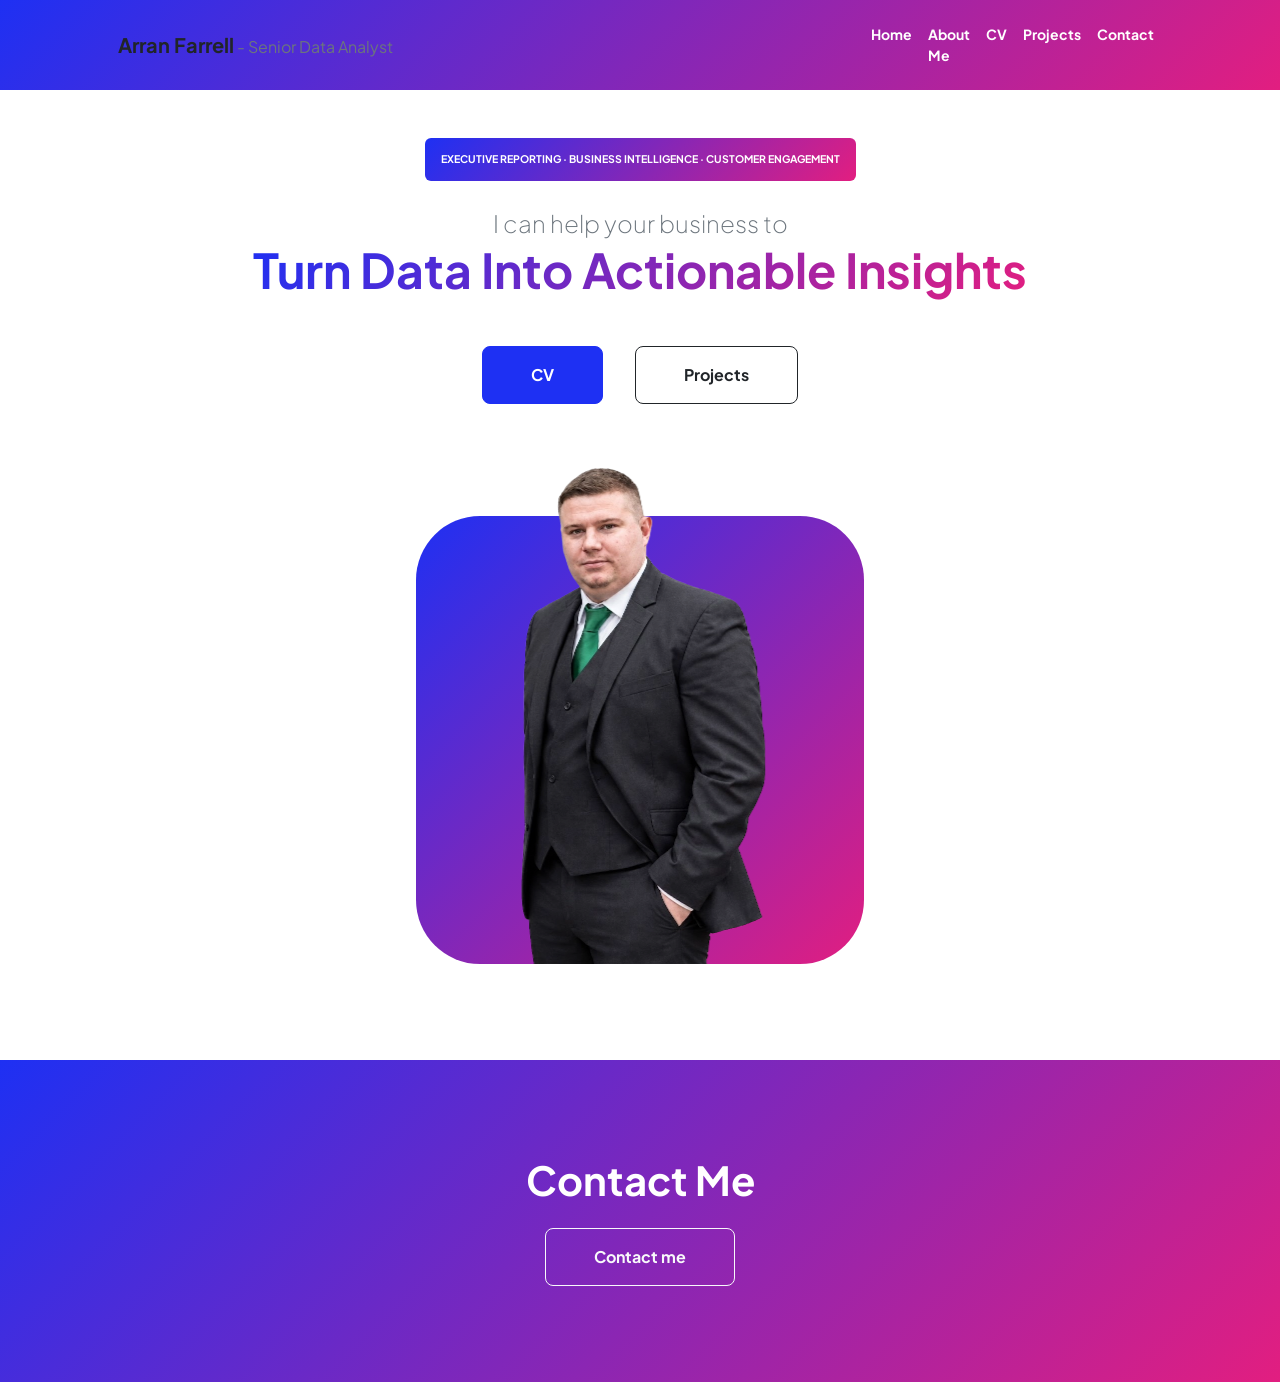
==== commit 5bc74740: "Fix" ====
--- a/index.html
+++ b/index.html
@@ -20,26 +20,30 @@
     <body class="d-flex flex-column h-100">
         <main class="flex-shrink-0">
             <!-- Navigation-->
-            <nav class="navbar navbar-expand-lg navbar-light bg-white py-2 py-lg-3 shadow-sm">
-                <div class="container px-3 px-sm-5">
-                    <a class="navbar-brand text-truncate" style="max-width: 80%;" href="index.html">
-                        <span class="fw-bolder text-dark">Arran Farrell</span>
-                        <span class="d-none d-sm-inline fw-normal text-muted fs-6"> - Senior Data Analyst</span>
-                    </a>
-                    <button class="navbar-toggler ms-auto" type="button" data-bs-toggle="collapse" data-bs-target="#navbarSupportedContent" aria-controls="navbarSupportedContent" aria-expanded="false" aria-label="Toggle navigation">
-                        <span class="navbar-toggler-icon"></span>
-                    </button>
-                    <div class="collapse navbar-collapse" id="navbarSupportedContent">
-                        <ul class="navbar-nav ms-auto mb-2 mb-lg-0 small fw-bolder text-center text-lg-start pt-3 pt-lg-0">
-                            <li class="nav-item"><a class="nav-link py-2 py-lg-1" href="index.html">Home</a></li>
-                            <li class="nav-item"><a class="nav-link py-2 py-lg-1" href="About Me.html">About Me</a></li>
-                            <li class="nav-item"><a class="nav-link py-2 py-lg-1" href="cv.html">CV</a></li>
-                            <li class="nav-item"><a class="nav-link py-2 py-lg-1" href="projects.html">Projects</a></li>
-                            <li class="nav-item"><a class="nav-link py-2 py-lg-1" href="contact.html">Contact</a></li>
-                        </ul>
-                    </div>
-                </div>
-            </nav>
+            <nav class="navbar navbar-expand-lg navbar-light bg-white py-3">
+    <div class="container px-3 px-sm-5">
+        <!-- Flex wrapper forces title and hamburger to share the top row -->
+        <div class="d-flex align-items-center justify-content-between w-100">
+            <a class="navbar-brand text-truncate me-2" href="index.html">
+                <span class="fw-bolder text-dark">Arran Farrell</span>
+                <span class="d-none d-sm-inline fw-normal text-muted fs-6"> - Senior Data Analyst</span>
+            </a>
+            <button class="navbar-toggler" type="button" data-bs-toggle="collapse" data-bs-target="#navbarSupportedContent" aria-controls="navbarSupportedContent" aria-expanded="false" aria-label="Toggle navigation">
+                <span class="navbar-toggler-icon"></span>
+            </button>
+        </div>
+
+        <div class="collapse navbar-collapse" id="navbarSupportedContent">
+            <ul class="navbar-nav ms-auto mb-2 mb-lg-0 small fw-bolder">
+                <li class="nav-item"><a class="nav-link" href="index.html">Home</a></li>
+                <li class="nav-item"><a class="nav-link" href="About Me.html">About Me</a></li>
+                <li class="nav-item"><a class="nav-link" href="cv.html">CV</a></li>
+                <li class="nav-item"><a class="nav-link" href="projects.html">Projects</a></li>
+                <li class="nav-item"><a class="nav-link" href="contact.html">Contact</a></li>
+            </ul>
+        </div>
+    </div>
+</nav>
 
             <!-- Header-->
             <header class="py-4 py-lg-5">
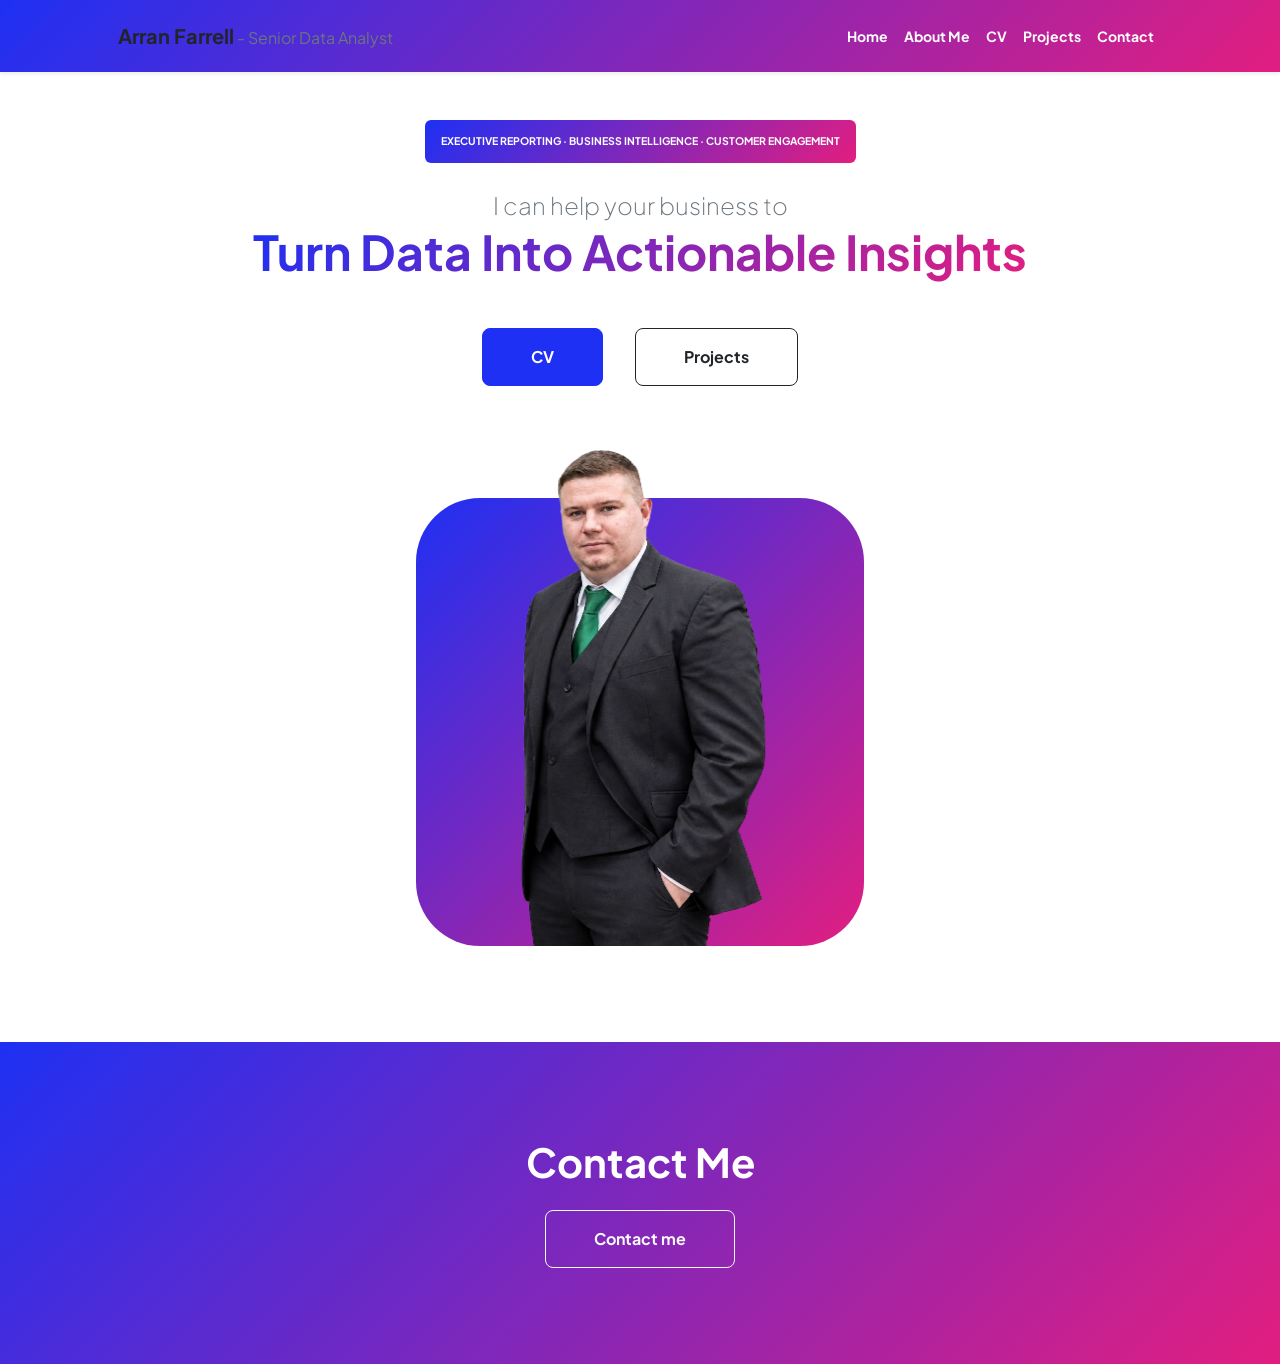
==== commit 1d28c438: "Errors" ====
--- a/index.html
+++ b/index.html
@@ -20,30 +20,26 @@
     <body class="d-flex flex-column h-100">
         <main class="flex-shrink-0">
             <!-- Navigation-->
-            <nav class="navbar navbar-expand-lg navbar-light bg-white py-3">
-    <div class="container px-3 px-sm-5">
-        <!-- Flex wrapper forces title and hamburger to share the top row -->
-        <div class="d-flex align-items-center justify-content-between w-100">
-            <a class="navbar-brand text-truncate me-2" href="index.html">
-                <span class="fw-bolder text-dark">Arran Farrell</span>
-                <span class="d-none d-sm-inline fw-normal text-muted fs-6"> - Senior Data Analyst</span>
-            </a>
-            <button class="navbar-toggler" type="button" data-bs-toggle="collapse" data-bs-target="#navbarSupportedContent" aria-controls="navbarSupportedContent" aria-expanded="false" aria-label="Toggle navigation">
-                <span class="navbar-toggler-icon"></span>
-            </button>
-        </div>
-
-        <div class="collapse navbar-collapse" id="navbarSupportedContent">
-            <ul class="navbar-nav ms-auto mb-2 mb-lg-0 small fw-bolder">
-                <li class="nav-item"><a class="nav-link" href="index.html">Home</a></li>
-                <li class="nav-item"><a class="nav-link" href="About Me.html">About Me</a></li>
-                <li class="nav-item"><a class="nav-link" href="cv.html">CV</a></li>
-                <li class="nav-item"><a class="nav-link" href="projects.html">Projects</a></li>
-                <li class="nav-item"><a class="nav-link" href="contact.html">Contact</a></li>
-            </ul>
-        </div>
-    </div>
-</nav>
+            <nav class="navbar navbar-expand-lg navbar-light bg-white py-2 py-lg-3 shadow-sm">
+                <div class="container px-3 px-sm-5">
+                    <a class="navbar-brand text-truncate" style="max-width: 80%;" href="index.html">
+                        <span class="fw-bolder text-dark">Arran Farrell</span>
+                        <span class="d-none d-sm-inline fw-normal text-muted fs-6"> - Senior Data Analyst</span>
+                    </a>
+                    <button class="navbar-toggler ms-auto" type="button" data-bs-toggle="collapse" data-bs-target="#navbarSupportedContent" aria-controls="navbarSupportedContent" aria-expanded="false" aria-label="Toggle navigation">
+                        <span class="navbar-toggler-icon"></span>
+                    </button>
+                    <div class="collapse navbar-collapse" id="navbarSupportedContent">
+                        <ul class="navbar-nav ms-auto mb-2 mb-lg-0 small fw-bolder text-center text-lg-start pt-3 pt-lg-0">
+                            <li class="nav-item"><a class="nav-link py-2 py-lg-1" href="index.html">Home</a></li>
+                            <li class="nav-item"><a class="nav-link py-2 py-lg-1" href="About Me.html">About Me</a></li>
+                            <li class="nav-item"><a class="nav-link py-2 py-lg-1" href="cv.html">CV</a></li>
+                            <li class="nav-item"><a class="nav-link py-2 py-lg-1" href="projects.html">Projects</a></li>
+                            <li class="nav-item"><a class="nav-link py-2 py-lg-1" href="contact.html">Contact</a></li>
+                        </ul>
+                    </div>
+                </div>
+            </nav>
 
             <!-- Header-->
             <header class="py-4 py-lg-5">
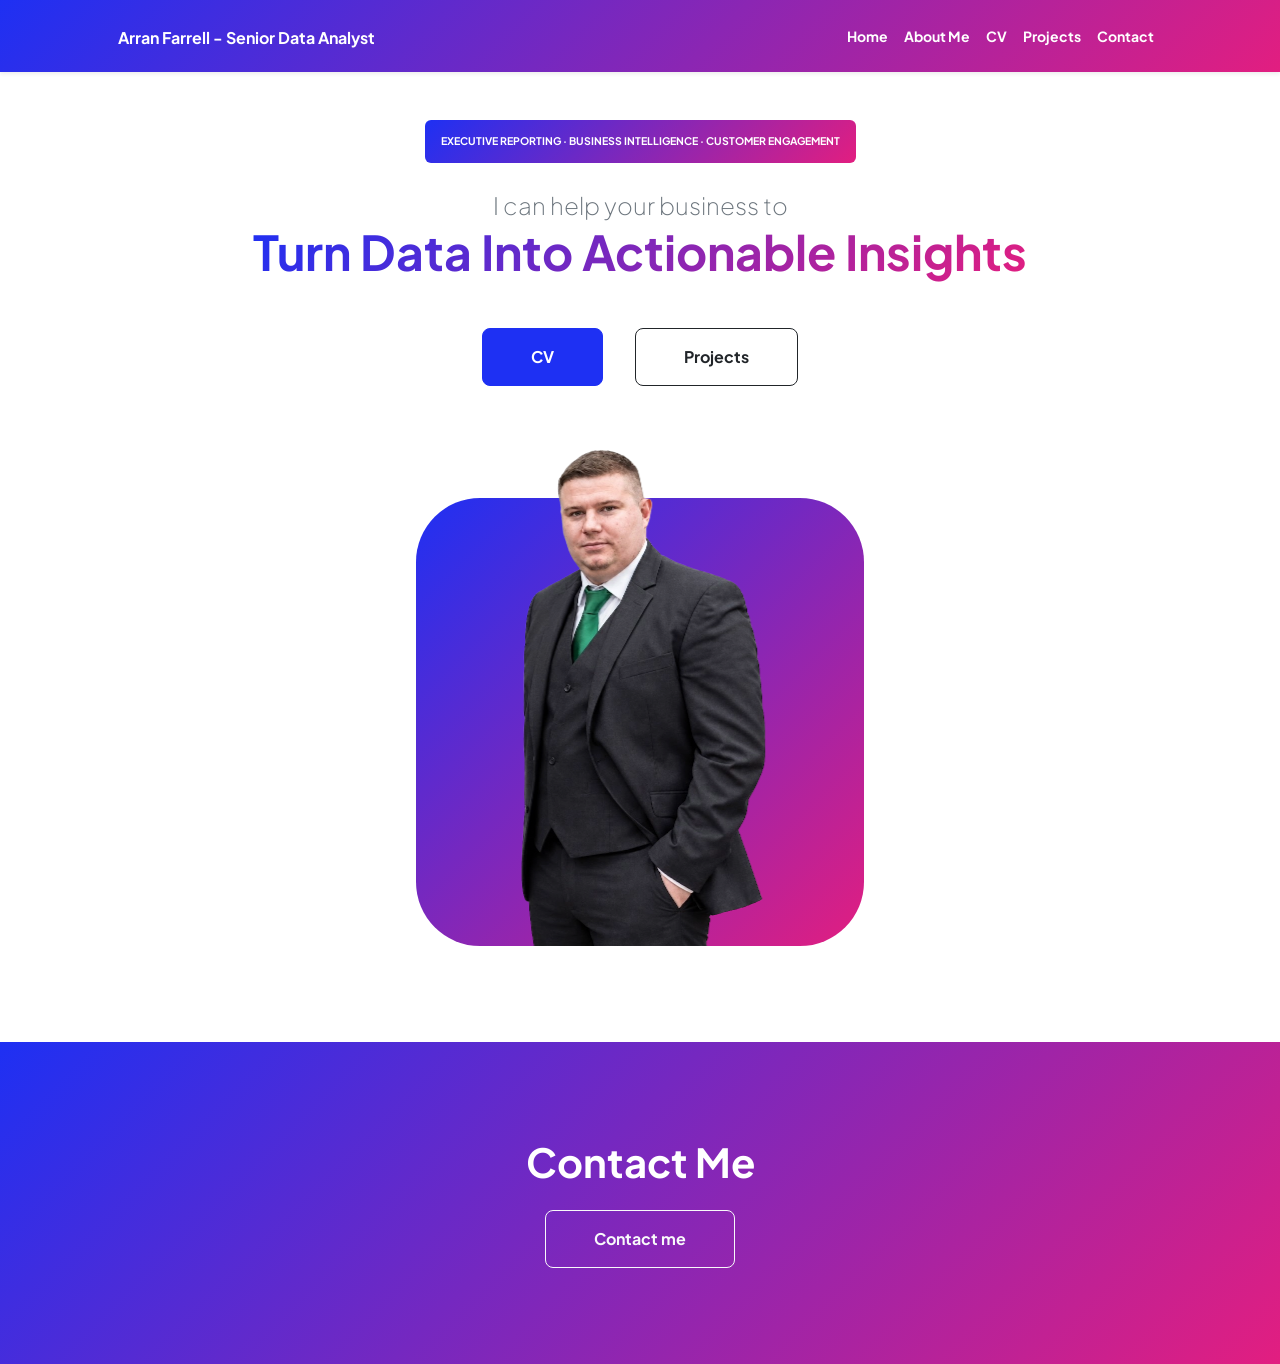
==== commit eb824bf0: "Fixes" ====
--- a/index.html
+++ b/index.html
@@ -23,12 +23,11 @@
             <nav class="navbar navbar-expand-lg navbar-light bg-white py-2 py-lg-3 shadow-sm">
                 <div class="container px-3 px-sm-5">
                     <a class="navbar-brand text-truncate" style="max-width: 80%;" href="index.html">
-                        <span class="fw-bolder text-dark">Arran Farrell</span>
-                        <span class="d-none d-sm-inline fw-normal text-muted fs-6"> - Senior Data Analyst</span>
+                        <span class="fw-bolder text-white fs-6 fs-md-5">Arran Farrell - Senior Data Analyst</span>
                     </a>
-                    <button class="navbar-toggler ms-auto" type="button" data-bs-toggle="collapse" data-bs-target="#navbarSupportedContent" aria-controls="navbarSupportedContent" aria-expanded="false" aria-label="Toggle navigation">
-                        <span class="navbar-toggler-icon"></span>
-                    </button>
+                  <button class="navbar-toggler ms-auto" type="button" data-bs-toggle="collapse" data-bs-target="#navbarSupportedContent" aria-controls="navbarSupportedContent" aria-expanded="false" aria-label="Toggle navigation">
+                <span class="navbar-toggler-icon"></span>
+                </button>
                     <div class="collapse navbar-collapse" id="navbarSupportedContent">
                         <ul class="navbar-nav ms-auto mb-2 mb-lg-0 small fw-bolder text-center text-lg-start pt-3 pt-lg-0">
                             <li class="nav-item"><a class="nav-link py-2 py-lg-1" href="index.html">Home</a></li>
